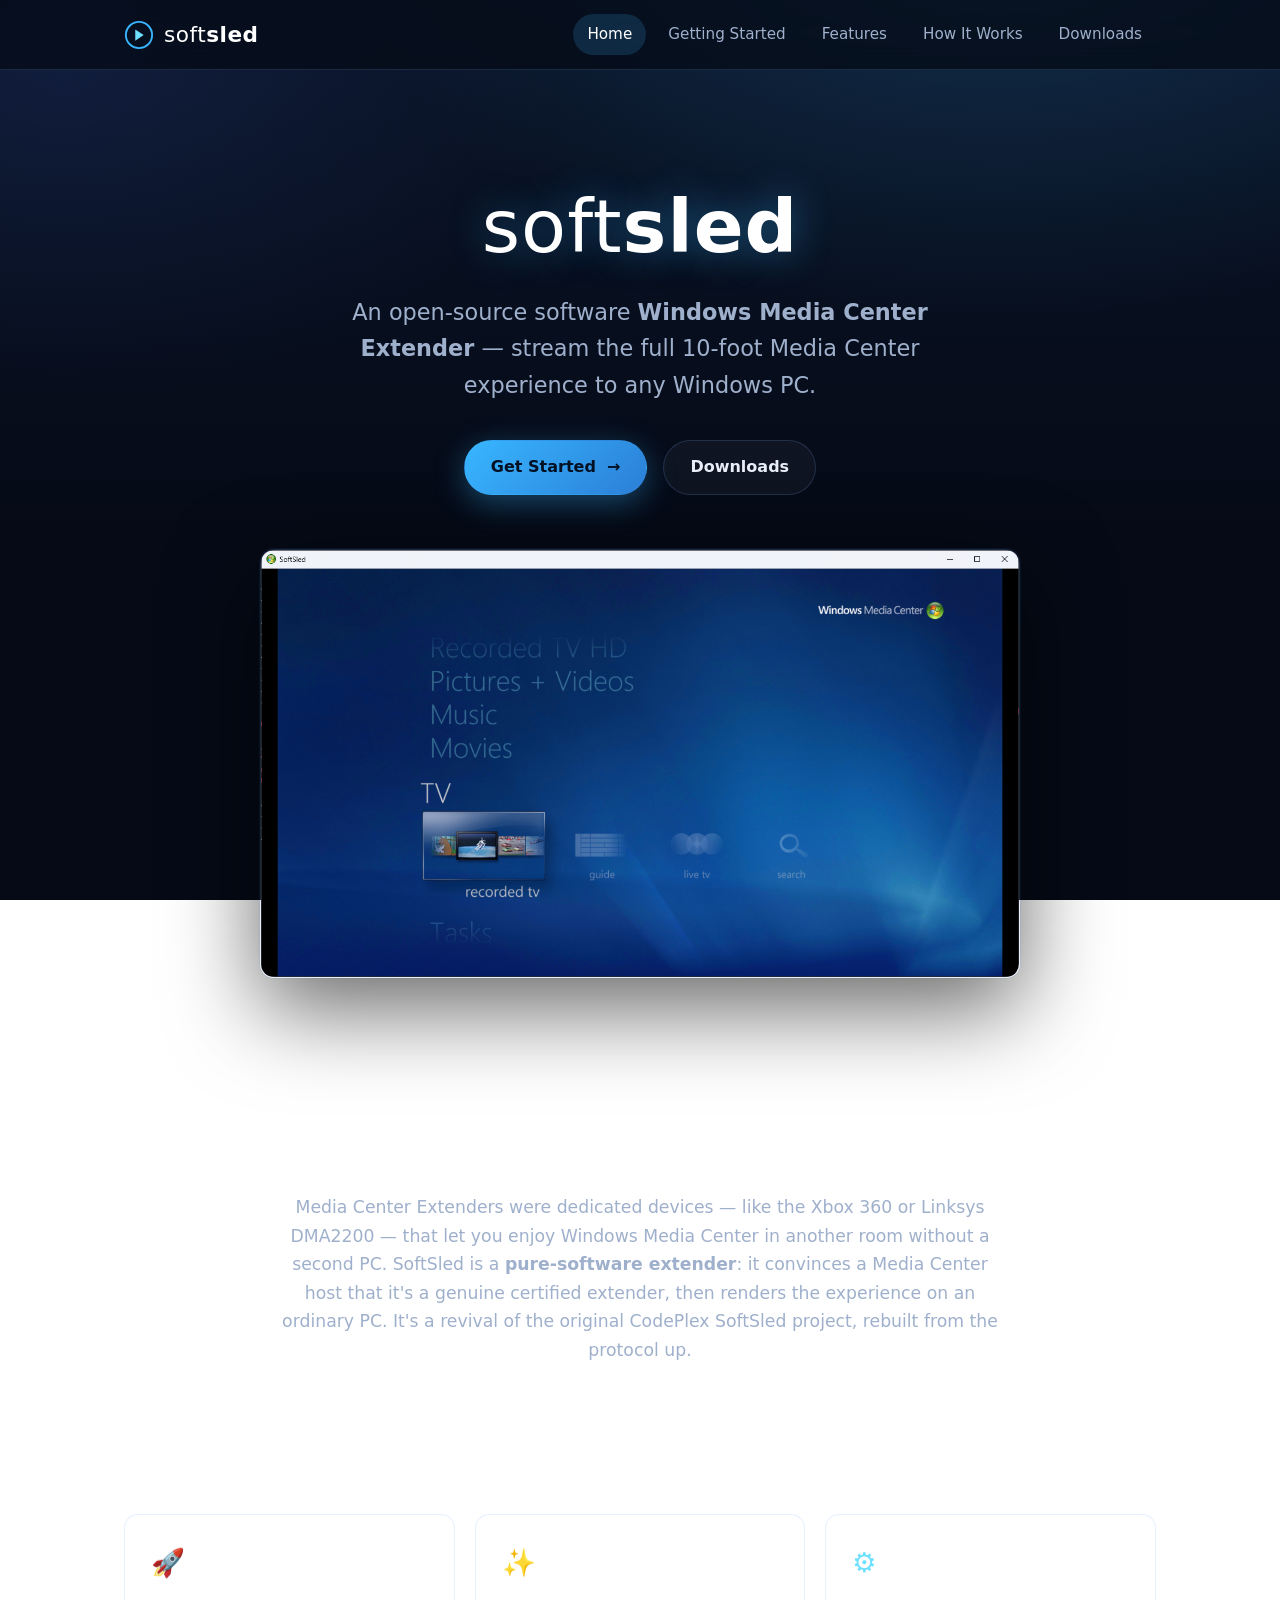
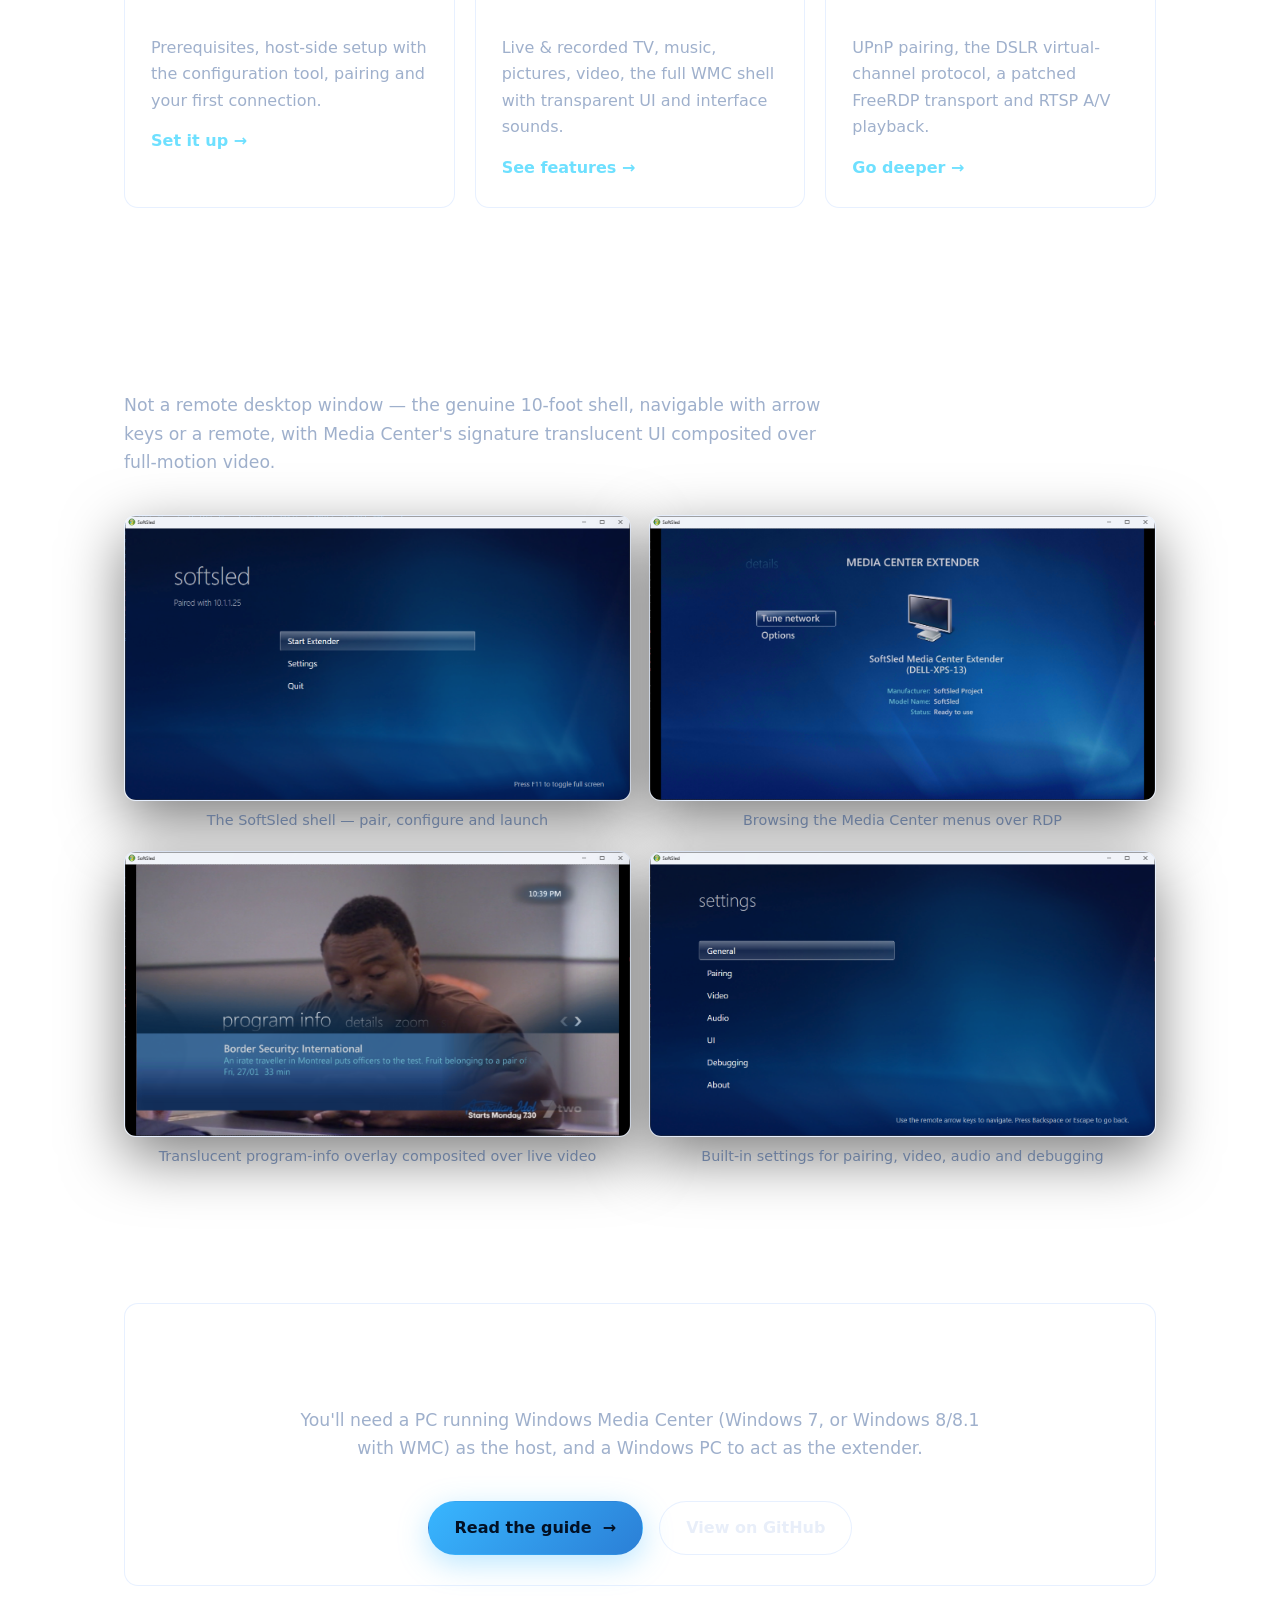
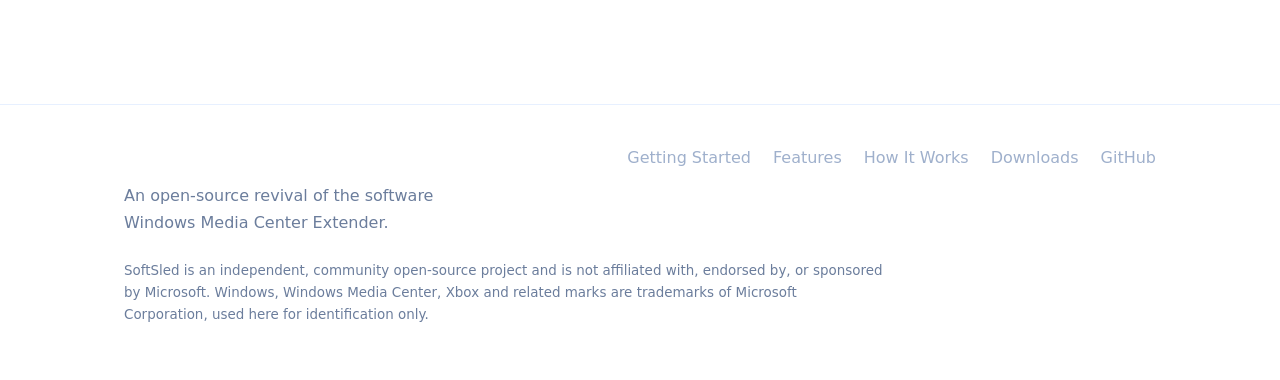
==== index.html @ afdf9ad6 "Initial Website Build" ====
<!DOCTYPE html>
<html lang="en">
<head>
<meta charset="UTF-8">
<meta name="viewport" content="width=device-width, initial-scale=1.0">
<title>SoftSled — Open-source Windows Media Center Extender</title>
<meta name="description" content="SoftSled is an open-source software Windows Media Center Extender. Stream the full Media Center 10-foot experience — live & recorded TV, music, pictures and video — to any Windows PC.">
<link rel="preconnect" href="https://github.com">
<link rel="stylesheet" href="assets/css/style.css">
<link rel="icon" href="data:image/svg+xml,%3Csvg xmlns='http://www.w3.org/2000/svg' viewBox='0 0 32 32'%3E%3Ccircle cx='16' cy='16' r='15' fill='%23050a16' stroke='%2338b6ff' stroke-width='2'/%3E%3Cpath d='M11 10v12l10-6z' fill='%2338b6ff'/%3E%3C/svg%3E">
</head>
<body>

<header class="site">
  <nav class="nav" id="nav">
    <a href="index.html" class="brand">
      <span class="logo">
        <svg width="30" height="30" viewBox="0 0 32 32"><circle cx="16" cy="16" r="14" fill="none" stroke="#38b6ff" stroke-width="2"/><path d="M12 10v12l9-6z" fill="#6ee0ff"/></svg>
      </span>
      <span>soft<b>sled</b></span>
    </a>
    <a class="navlink active" href="index.html">Home</a>
    <a class="navlink" href="getting-started.html">Getting Started</a>
    <a class="navlink" href="features.html">Features</a>
    <a class="navlink" href="how-it-works.html">How It Works</a>
    <a class="navlink" href="downloads.html">Downloads</a>
    <button class="nav-toggle" aria-label="Menu" onclick="document.getElementById('nav').classList.toggle('open')">☰</button>
  </nav>
</header>

<section class="hero">
  <div class="container">
    <h1 class="glow">soft<b>sled</b></h1>
    <p class="tagline">An open-source software <strong>Windows Media Center Extender</strong> — stream the full 10-foot Media Center experience to any Windows PC.</p>
    <div class="btn-row">
      <a class="btn btn-primary" href="getting-started.html">Get Started &nbsp;→</a>
      <a class="btn btn-ghost" href="downloads.html">Downloads</a>
    </div>
    <p style="margin-top:54px"><img class="shot-hero" src="assets/img/wmc-home.png" alt="Windows Media Center home screen running through SoftSled"></p>
  </div>
</section>

<section>
  <div class="container center">
    <h2 class="section-title">What is <b>SoftSled</b>?</h2>
    <p class="section-lede">Media Center Extenders were dedicated devices — like the Xbox 360 or Linksys DMA2200 — that let you enjoy Windows Media Center in another room without a second PC. SoftSled is a <strong>pure-software extender</strong>: it convinces a Media Center host that it's a genuine certified extender, then renders the experience on an ordinary PC. It's a revival of the original CodePlex SoftSled project, rebuilt from the protocol up.</p>
  </div>
</section>

<section>
  <div class="container">
    <div class="grid grid-3">
      <a class="card link-card" href="getting-started.html">
        <span class="ico">🚀</span>
        <h3>Getting Started</h3>
        <p>Prerequisites, host-side setup with the configuration tool, pairing and your first connection.</p>
        <span class="more">Set it up →</span>
      </a>
      <a class="card link-card" href="features.html">
        <span class="ico">✨</span>
        <h3>Features</h3>
        <p>Live & recorded TV, music, pictures, video, the full WMC shell with transparent UI and interface sounds.</p>
        <span class="more">See features →</span>
      </a>
      <a class="card link-card" href="how-it-works.html">
        <span class="ico">⚙️</span>
        <h3>How It Works</h3>
        <p>UPnP pairing, the DSLR virtual-channel protocol, a patched FreeRDP transport and RTSP A/V playback.</p>
        <span class="more">Go deeper →</span>
      </a>
    </div>
  </div>
</section>

<section>
  <div class="container">
    <h2 class="section-title">The real Media Center experience</h2>
    <p class="section-lede">Not a remote desktop window — the genuine 10-foot shell, navigable with arrow keys or a remote, with Media Center's signature translucent UI composited over full-motion video.</p>
    <div class="gallery">
      <figure>
        <img class="shot" src="assets/img/shell-landing.png" alt="SoftSled landing screen showing pairing status and Start Extender button">
        <figcaption>The SoftSled shell — pair, configure and launch</figcaption>
      </figure>
      <figure>
        <img class="shot" src="assets/img/wmc-tv.png" alt="Media Center TV menu strip">
        <figcaption>Browsing the Media Center menus over RDP</figcaption>
      </figure>
      <figure>
        <img class="shot" src="assets/img/wmc-playback.png" alt="Live TV playback with translucent program-info overlay">
        <figcaption>Translucent program-info overlay composited over live video</figcaption>
      </figure>
      <figure>
        <img class="shot" src="assets/img/settings.png" alt="SoftSled settings screen">
        <figcaption>Built-in settings for pairing, video, audio and debugging</figcaption>
      </figure>
    </div>
  </div>
</section>

<section>
  <div class="container center">
    <div class="panel">
      <h2 class="section-title">Ready to try it?</h2>
      <p class="section-lede center">You'll need a PC running Windows Media Center (Windows 7, or Windows 8/8.1 with WMC) as the host, and a Windows PC to act as the extender.</p>
      <div class="btn-row">
        <a class="btn btn-primary" href="getting-started.html">Read the guide &nbsp;→</a>
        <a class="btn btn-ghost" href="https://github.com/L2N6H5B3/SoftSled2">View on GitHub</a>
      </div>
    </div>
  </div>
</section>

<footer class="site">
  <div class="container">
    <div class="foot-grid">
      <div>
        <div class="brand" style="font-size:1.15rem">soft<b>sled</b></div>
        <p style="margin:8px 0 0;max-width:340px">An open-source revival of the software Windows Media Center Extender.</p>
      </div>
      <div class="foot-links">
        <a href="getting-started.html">Getting Started</a>
        <a href="features.html">Features</a>
        <a href="how-it-works.html">How It Works</a>
        <a href="downloads.html">Downloads</a>
        <a href="https://github.com/L2N6H5B3/SoftSled2">GitHub</a>
      </div>
    </div>
    <p class="disclaimer">SoftSled is an independent, community open-source project and is not affiliated with, endorsed by, or sponsored by Microsoft. Windows, Windows Media Center, Xbox and related marks are trademarks of Microsoft Corporation, used here for identification only.</p>
  </div>
</footer>

</body>
</html>
---- assets/css/style.css ----
/* SoftSled site — Windows Media Center inspired theme */

:root {
  --bg: #050a16;
  --bg-2: #0a1428;
  --panel: rgba(255, 255, 255, 0.04);
  --panel-border: rgba(120, 170, 255, 0.18);
  --panel-hover: rgba(120, 170, 255, 0.10);
  --text: #e8eef9;
  --text-dim: #9fb0cc;
  --text-faint: #6b7d9c;
  --accent: #38b6ff;
  --accent-2: #6ee0ff;
  --accent-glow: rgba(56, 182, 255, 0.45);
  --green: #46d27e;
  --amber: #ffcc66;
  --radius: 14px;
  --maxw: 1080px;
  --font: "Segoe UI", system-ui, -apple-system, "Helvetica Neue", Arial, sans-serif;
}

* { box-sizing: border-box; }

html { scroll-behavior: smooth; }

body {
  margin: 0;
  font-family: var(--font);
  color: var(--text);
  background:
    radial-gradient(1100px 700px at 78% -10%, rgba(56, 182, 255, 0.18), transparent 60%),
    radial-gradient(900px 600px at 5% 8%, rgba(80, 120, 255, 0.10), transparent 55%),
    linear-gradient(180deg, var(--bg-2) 0%, var(--bg) 60%);
  background-attachment: fixed;
  line-height: 1.65;
  -webkit-font-smoothing: antialiased;
}

a { color: var(--accent-2); text-decoration: none; }
a:hover { color: #fff; }

.container { max-width: var(--maxw); margin: 0 auto; padding: 0 24px; }

/* ---------- Top navigation ---------- */
header.site {
  position: sticky;
  top: 0;
  z-index: 50;
  backdrop-filter: blur(14px);
  background: rgba(5, 10, 22, 0.72);
  border-bottom: 1px solid var(--panel-border);
}
.nav {
  display: flex;
  align-items: center;
  gap: 8px;
  max-width: var(--maxw);
  margin: 0 auto;
  padding: 14px 24px;
}
.brand {
  display: flex;
  align-items: center;
  gap: 10px;
  font-weight: 300;
  font-size: 1.35rem;
  letter-spacing: 0.5px;
  color: #fff;
  margin-right: auto;
}
.brand .logo {
  width: 30px; height: 30px;
  display: grid; place-items: center;
}
.brand b { font-weight: 600; }
.nav a.navlink {
  color: var(--text-dim);
  padding: 8px 14px;
  border-radius: 999px;
  font-size: 0.95rem;
  transition: background 0.15s, color 0.15s;
}
.nav a.navlink:hover { background: var(--panel-hover); color: #fff; }
.nav a.navlink.active { color: #fff; background: rgba(56, 182, 255, 0.16); }

.nav-toggle { display: none; }

/* ---------- Hero ---------- */
.hero {
  padding: 96px 0 72px;
  text-align: center;
  position: relative;
}
.hero h1 {
  font-size: clamp(2.6rem, 7vw, 4.6rem);
  font-weight: 200;
  letter-spacing: 1px;
  margin: 0 0 6px;
  color: #fff;
}
.hero h1 b { font-weight: 600; }
.hero .tagline {
  font-size: clamp(1.05rem, 2.4vw, 1.4rem);
  color: var(--text-dim);
  font-weight: 300;
  max-width: 680px;
  margin: 0 auto 36px;
}
.glow { text-shadow: 0 0 38px var(--accent-glow); }

/* ---------- Buttons ---------- */
.btn {
  display: inline-flex;
  align-items: center;
  gap: 9px;
  padding: 13px 26px;
  border-radius: 999px;
  font-weight: 600;
  font-size: 1rem;
  border: 1px solid transparent;
  cursor: pointer;
  transition: transform 0.12s, box-shadow 0.2s, background 0.2s;
}
.btn-primary {
  background: linear-gradient(135deg, var(--accent), #2b7fd6);
  color: #021024;
  box-shadow: 0 8px 30px rgba(56, 182, 255, 0.35);
}
.btn-primary:hover { color: #021024; transform: translateY(-2px); box-shadow: 0 12px 40px rgba(56, 182, 255, 0.5); }
.btn-ghost {
  background: var(--panel);
  border-color: var(--panel-border);
  color: var(--text);
}
.btn-ghost:hover { color: #fff; background: var(--panel-hover); transform: translateY(-2px); }
.btn-row { display: flex; gap: 16px; justify-content: center; flex-wrap: wrap; }

/* ---------- Sections ---------- */
section { padding: 56px 0; }
.section-title {
  font-size: clamp(1.7rem, 3.6vw, 2.4rem);
  font-weight: 300;
  color: #fff;
  margin: 0 0 8px;
}
.section-title b { font-weight: 600; }
.section-lede { color: var(--text-dim); max-width: 720px; margin: 0 0 38px; font-size: 1.08rem; }
.center { text-align: center; }
.center .section-lede { margin-left: auto; margin-right: auto; }

/* ---------- Cards ---------- */
.grid { display: grid; gap: 20px; }
.grid-2 { grid-template-columns: repeat(2, 1fr); }
.grid-3 { grid-template-columns: repeat(3, 1fr); }

.card {
  background: var(--panel);
  border: 1px solid var(--panel-border);
  border-radius: var(--radius);
  padding: 26px;
  transition: transform 0.15s, border-color 0.15s, background 0.15s;
}
.card:hover { transform: translateY(-4px); border-color: rgba(110, 224, 255, 0.4); background: var(--panel-hover); }
.card h3 { margin: 0 0 8px; color: #fff; font-weight: 600; font-size: 1.18rem; }
.card p { margin: 0; color: var(--text-dim); }
.card .ico { font-size: 1.7rem; margin-bottom: 10px; display: block; }
.card.link-card { display: block; }
.card.link-card .more { color: var(--accent-2); font-weight: 600; margin-top: 14px; display: inline-block; }

/* ---------- Panels / prose ---------- */
.panel {
  background: var(--panel);
  border: 1px solid var(--panel-border);
  border-radius: var(--radius);
  padding: 30px 34px;
  margin: 22px 0;
}
.prose h2 { font-weight: 400; color: #fff; margin-top: 44px; font-size: 1.7rem; }
.prose h2:first-child { margin-top: 0; }
.prose h3 { font-weight: 600; color: #eaf2ff; font-size: 1.25rem; margin-top: 30px; }
.prose p, .prose li { color: var(--text-dim); }
.prose strong { color: var(--text); }
.prose code {
  background: rgba(120, 170, 255, 0.12);
  border: 1px solid var(--panel-border);
  border-radius: 6px;
  padding: 1px 6px;
  font-family: "Cascadia Code", "Consolas", monospace;
  font-size: 0.88em;
  color: #cfe6ff;
}
.prose pre {
  background: #060d1d;
  border: 1px solid var(--panel-border);
  border-radius: 10px;
  padding: 18px 20px;
  overflow-x: auto;
}
.prose pre code { background: none; border: none; padding: 0; color: #cfe6ff; }

/* ---------- Steps ---------- */
.steps { list-style: none; counter-reset: step; padding: 0; margin: 0; }
.steps > li {
  position: relative;
  padding: 4px 0 24px 64px;
  border-left: 2px solid var(--panel-border);
  margin-left: 22px;
}
.steps > li:last-child { border-left-color: transparent; padding-bottom: 0; }
.steps > li::before {
  counter-increment: step;
  content: counter(step);
  position: absolute;
  left: -22px;
  top: -2px;
  width: 44px; height: 44px;
  border-radius: 50%;
  background: linear-gradient(135deg, var(--accent), #2b7fd6);
  color: #021024;
  font-weight: 700;
  display: grid; place-items: center;
  box-shadow: 0 4px 18px rgba(56, 182, 255, 0.4);
}
.steps h4 { margin: 0 0 4px; color: #fff; font-size: 1.12rem; }
.steps p { margin: 0; color: var(--text-dim); }

/* ---------- Tables ---------- */
table.tbl { width: 100%; border-collapse: collapse; margin: 18px 0; }
table.tbl th, table.tbl td {
  text-align: left;
  padding: 11px 14px;
  border-bottom: 1px solid var(--panel-border);
  vertical-align: top;
}
table.tbl th { color: #fff; font-weight: 600; background: rgba(120, 170, 255, 0.06); }
table.tbl td { color: var(--text-dim); }
table.tbl tr:hover td { background: rgba(120, 170, 255, 0.04); }
table.tbl code { font-size: 0.85em; }

/* ---------- Screenshots ---------- */
.shot {
  border-radius: 12px;
  border: 1px solid var(--panel-border);
  box-shadow: 0 20px 60px rgba(0, 0, 0, 0.5);
  width: 100%;
  display: block;
}
.shot-hero {
  max-width: 760px;
  margin: 0 auto;
  border-radius: 14px;
  border: 1px solid var(--panel-border);
  box-shadow: 0 30px 90px rgba(0, 0, 0, 0.6), 0 0 0 1px rgba(56,182,255,0.08);
  width: 100%;
  display: block;
}
.gallery { display: grid; grid-template-columns: repeat(2, 1fr); gap: 18px; }
.gallery figure { margin: 0; }
.gallery figcaption { color: var(--text-faint); font-size: 0.9rem; margin-top: 8px; text-align: center; }

/* ---------- Callouts ---------- */
.callout {
  border-left: 3px solid var(--accent);
  background: rgba(56, 182, 255, 0.07);
  border-radius: 0 10px 10px 0;
  padding: 16px 20px;
  margin: 22px 0;
  color: var(--text-dim);
}
.callout.warn { border-left-color: var(--amber); background: rgba(255, 204, 102, 0.08); }
.callout strong { color: #fff; }

.tag {
  display: inline-block;
  font-size: 0.74rem;
  font-weight: 600;
  letter-spacing: 0.6px;
  text-transform: uppercase;
  padding: 3px 10px;
  border-radius: 999px;
  background: rgba(70, 210, 126, 0.16);
  color: var(--green);
  border: 1px solid rgba(70, 210, 126, 0.3);
}
.tag.wip { background: rgba(255, 204, 102, 0.14); color: var(--amber); border-color: rgba(255, 204, 102, 0.3); }
.tag.dim { background: rgba(120,170,255,0.1); color: var(--text-dim); border-color: var(--panel-border); }

/* ---------- Download cards ---------- */
.dl-grid { display: grid; grid-template-columns: repeat(2, 1fr); gap: 24px; margin: 8px 0 10px; }
.dl-card {
  background: var(--panel);
  border: 1px solid var(--panel-border);
  border-radius: var(--radius);
  padding: 30px;
  display: flex;
  flex-direction: column;
}
.dl-card .ico { font-size: 2.4rem; }
.dl-card h3 { margin: 12px 0 6px; color: #fff; font-size: 1.4rem; }
.dl-card p { color: var(--text-dim); flex-grow: 1; }
.dl-card .meta { color: var(--text-faint); font-size: 0.88rem; margin: 10px 0 18px; }

/* ---------- Footer ---------- */
footer.site {
  border-top: 1px solid var(--panel-border);
  margin-top: 40px;
  padding: 40px 0;
  color: var(--text-faint);
}
.foot-grid { display: flex; justify-content: space-between; gap: 30px; flex-wrap: wrap; }
footer.site a { color: var(--text-dim); }
footer.site a:hover { color: #fff; }
.foot-links { display: flex; gap: 22px; flex-wrap: wrap; }
.disclaimer { font-size: 0.84rem; margin-top: 24px; max-width: 760px; color: var(--text-faint); }

/* ---------- Responsive ---------- */
@media (max-width: 820px) {
  .grid-2, .grid-3, .gallery, .dl-grid { grid-template-columns: 1fr; }
  .nav a.navlink { display: none; }
  .nav.open a.navlink { display: block; }
  .nav.open { flex-wrap: wrap; }
  .nav.open a.navlink { width: 100%; }
  .nav-toggle {
    display: inline-grid; place-items: center;
    background: var(--panel); border: 1px solid var(--panel-border);
    color: #fff; border-radius: 8px; width: 40px; height: 38px; cursor: pointer; font-size: 1.2rem;
  }
  .hero { padding: 64px 0 48px; }
  section { padding: 40px 0; }
}
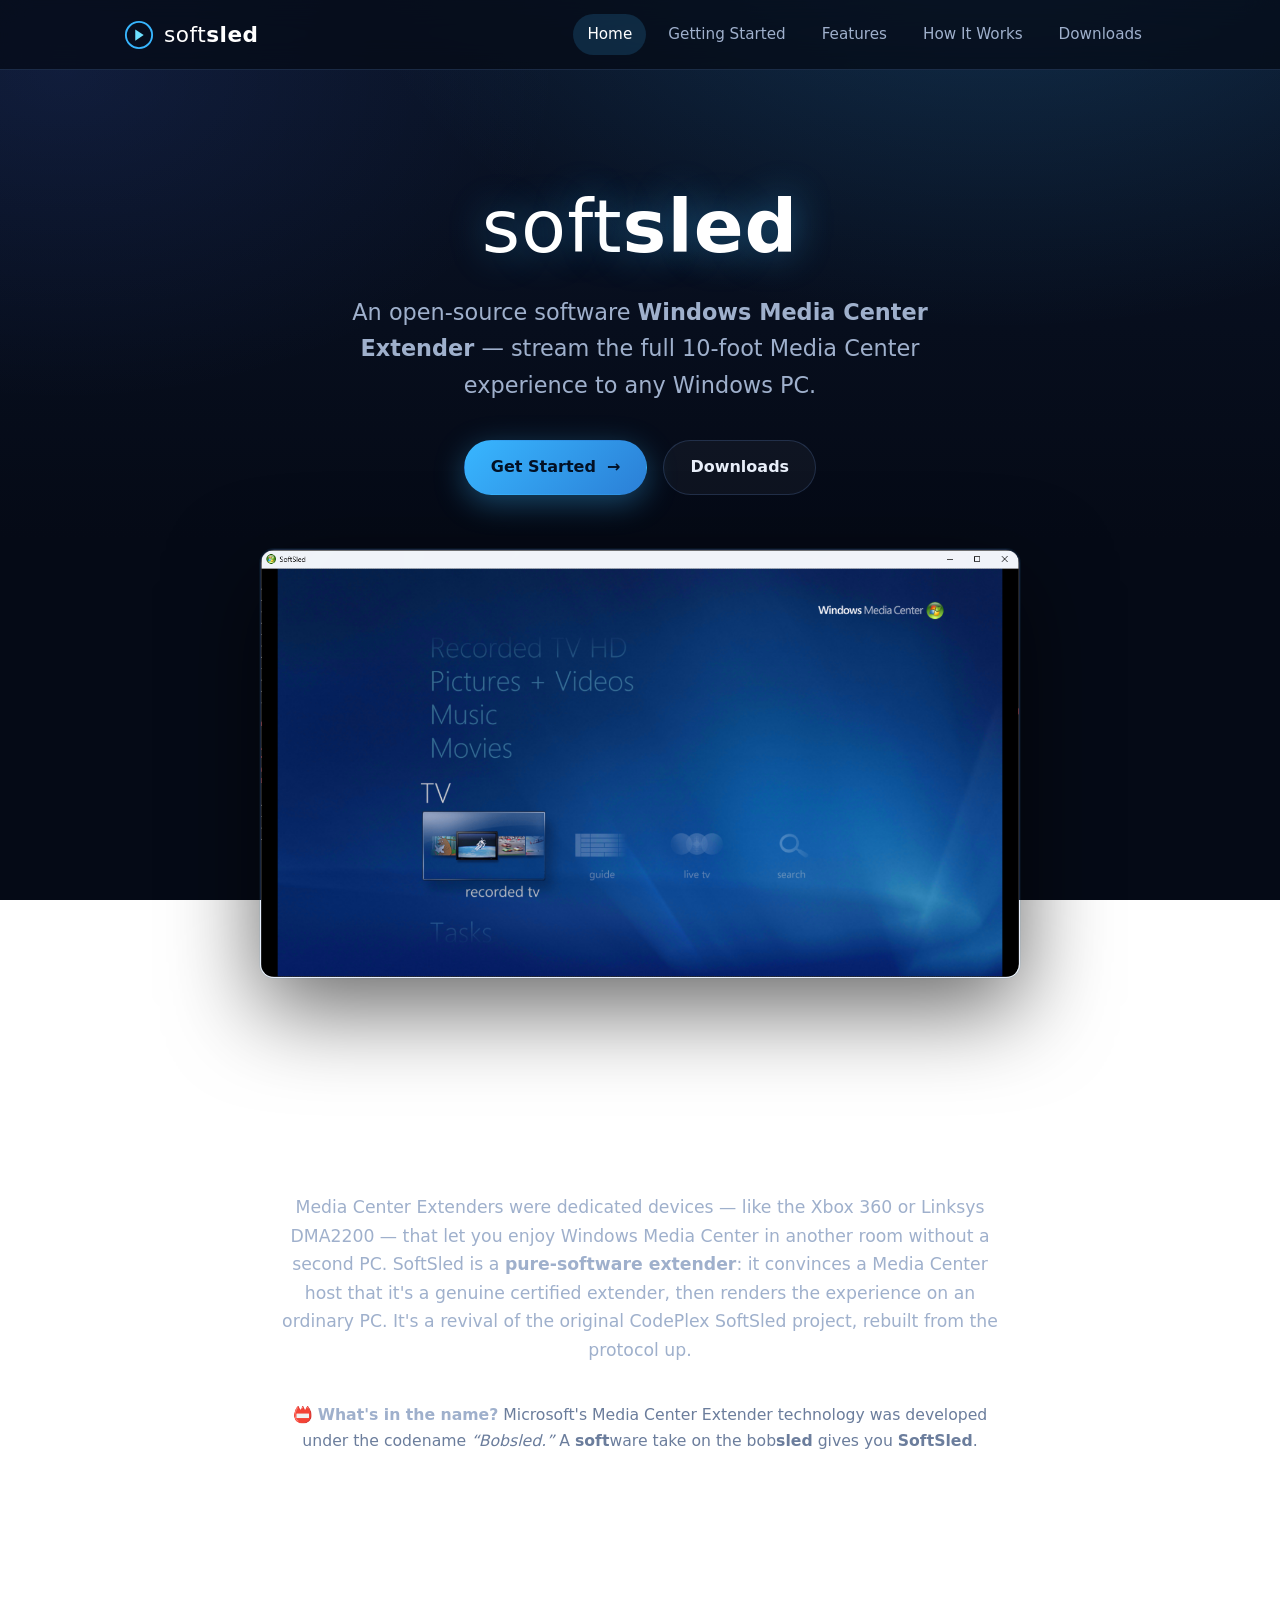
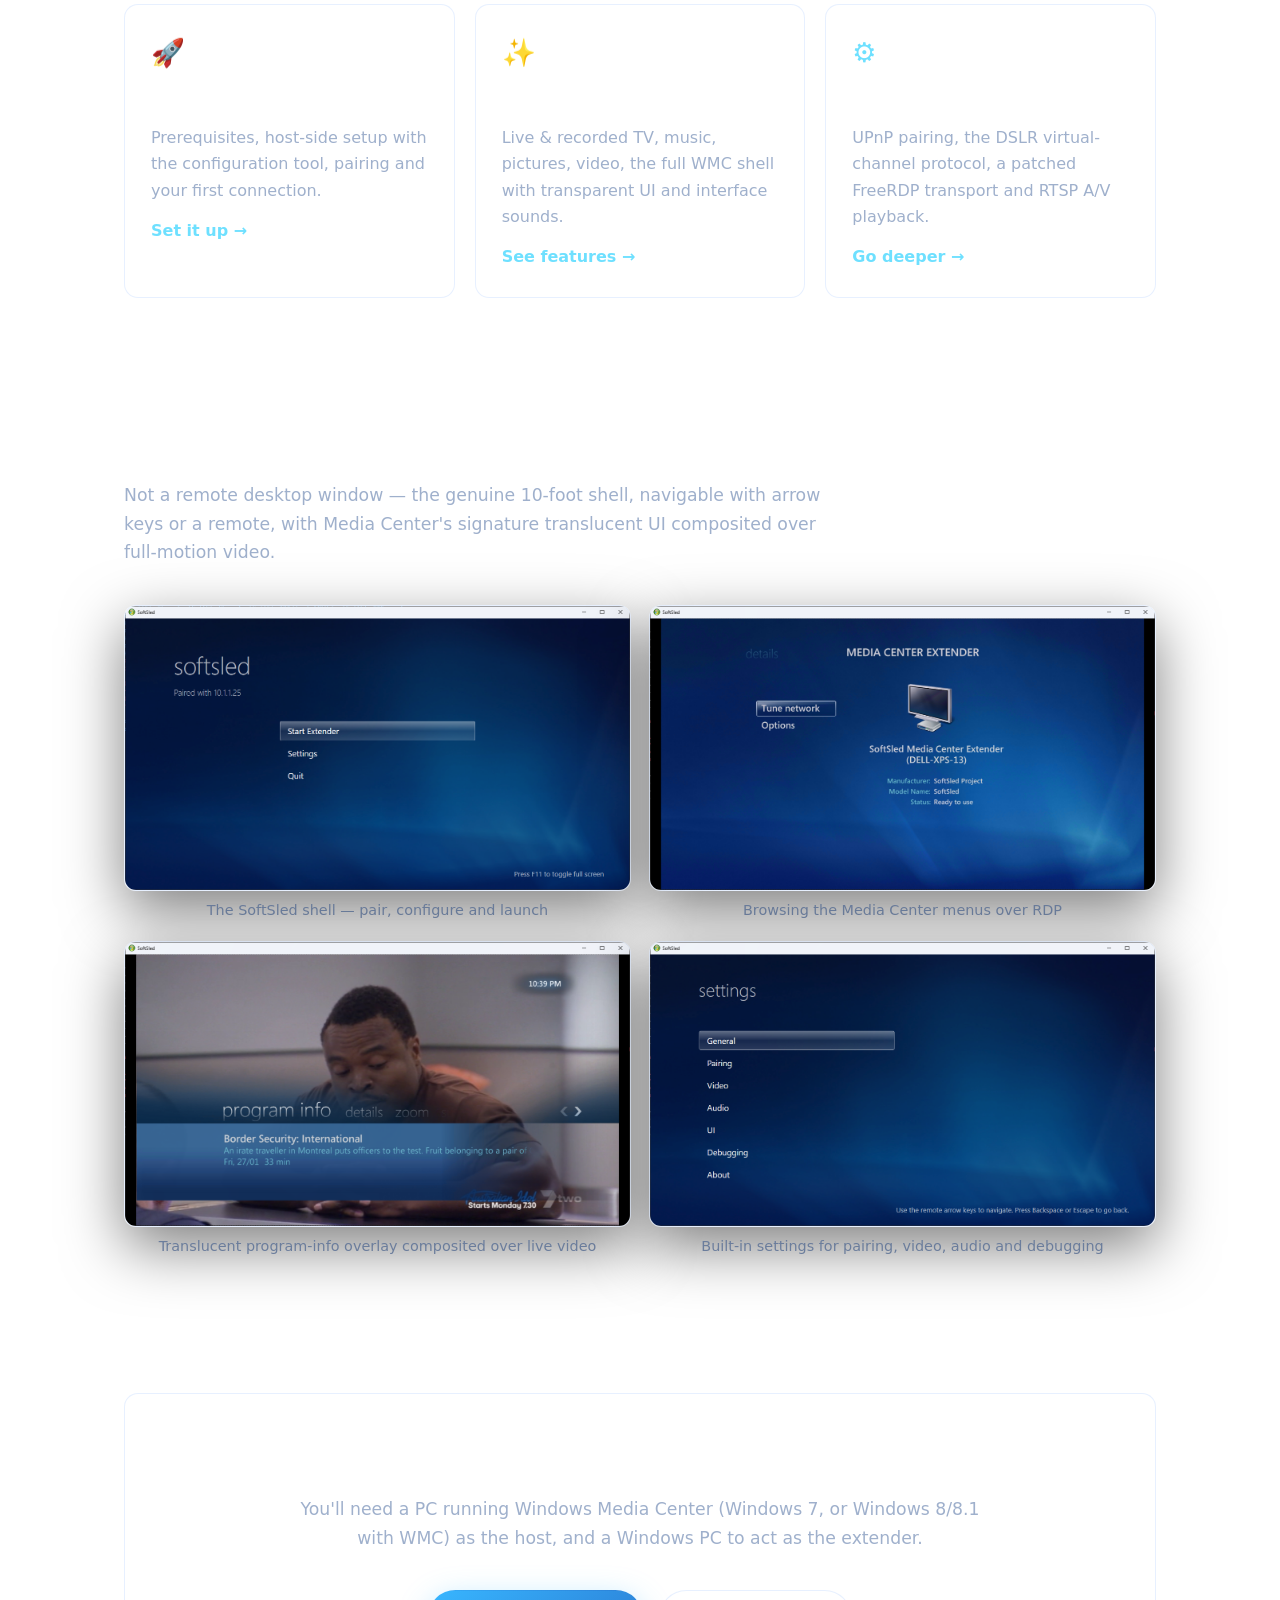
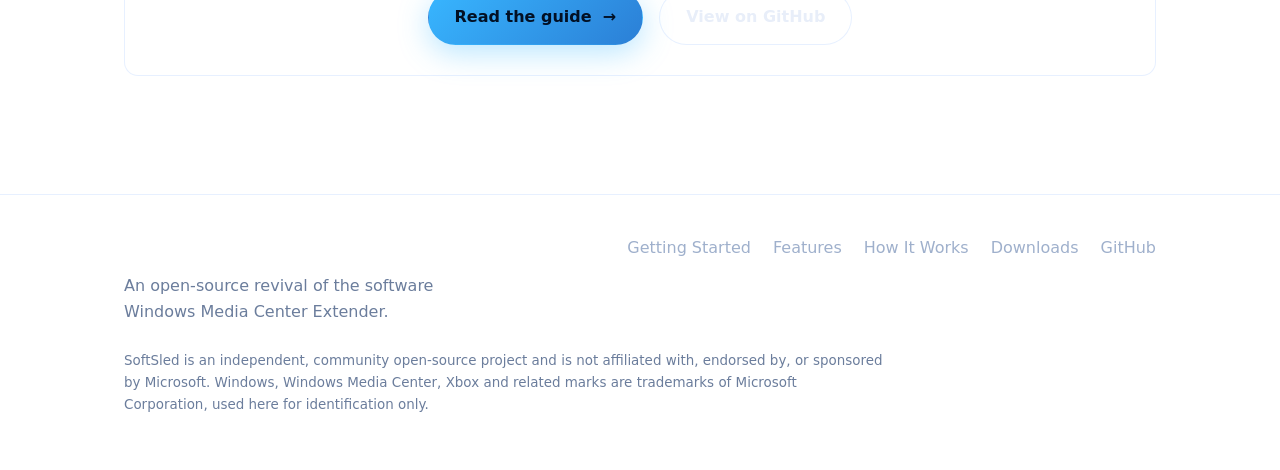
==== commit 8f6c73a4: "Update index.html" ====
--- a/index.html
+++ b/index.html
@@ -44,6 +44,7 @@
   <div class="container center">
     <h2 class="section-title">What is <b>SoftSled</b>?</h2>
     <p class="section-lede">Media Center Extenders were dedicated devices — like the Xbox 360 or Linksys DMA2200 — that let you enjoy Windows Media Center in another room without a second PC. SoftSled is a <strong>pure-software extender</strong>: it convinces a Media Center host that it's a genuine certified extender, then renders the experience on an ordinary PC. It's a revival of the original CodePlex SoftSled project, rebuilt from the protocol up.</p>
+    <p class="section-lede" style="font-size:0.98rem;color:var(--text-faint)">📛 <strong style="color:var(--text-dim)">What's in the name?</strong> Microsoft's Media Center Extender technology was developed under the codename <em>“Bobsled.”</em> A <strong>soft</strong>ware take on the bob<strong>sled</strong> gives you <strong>SoftSled</strong>.</p>
   </div>
 </section>
 
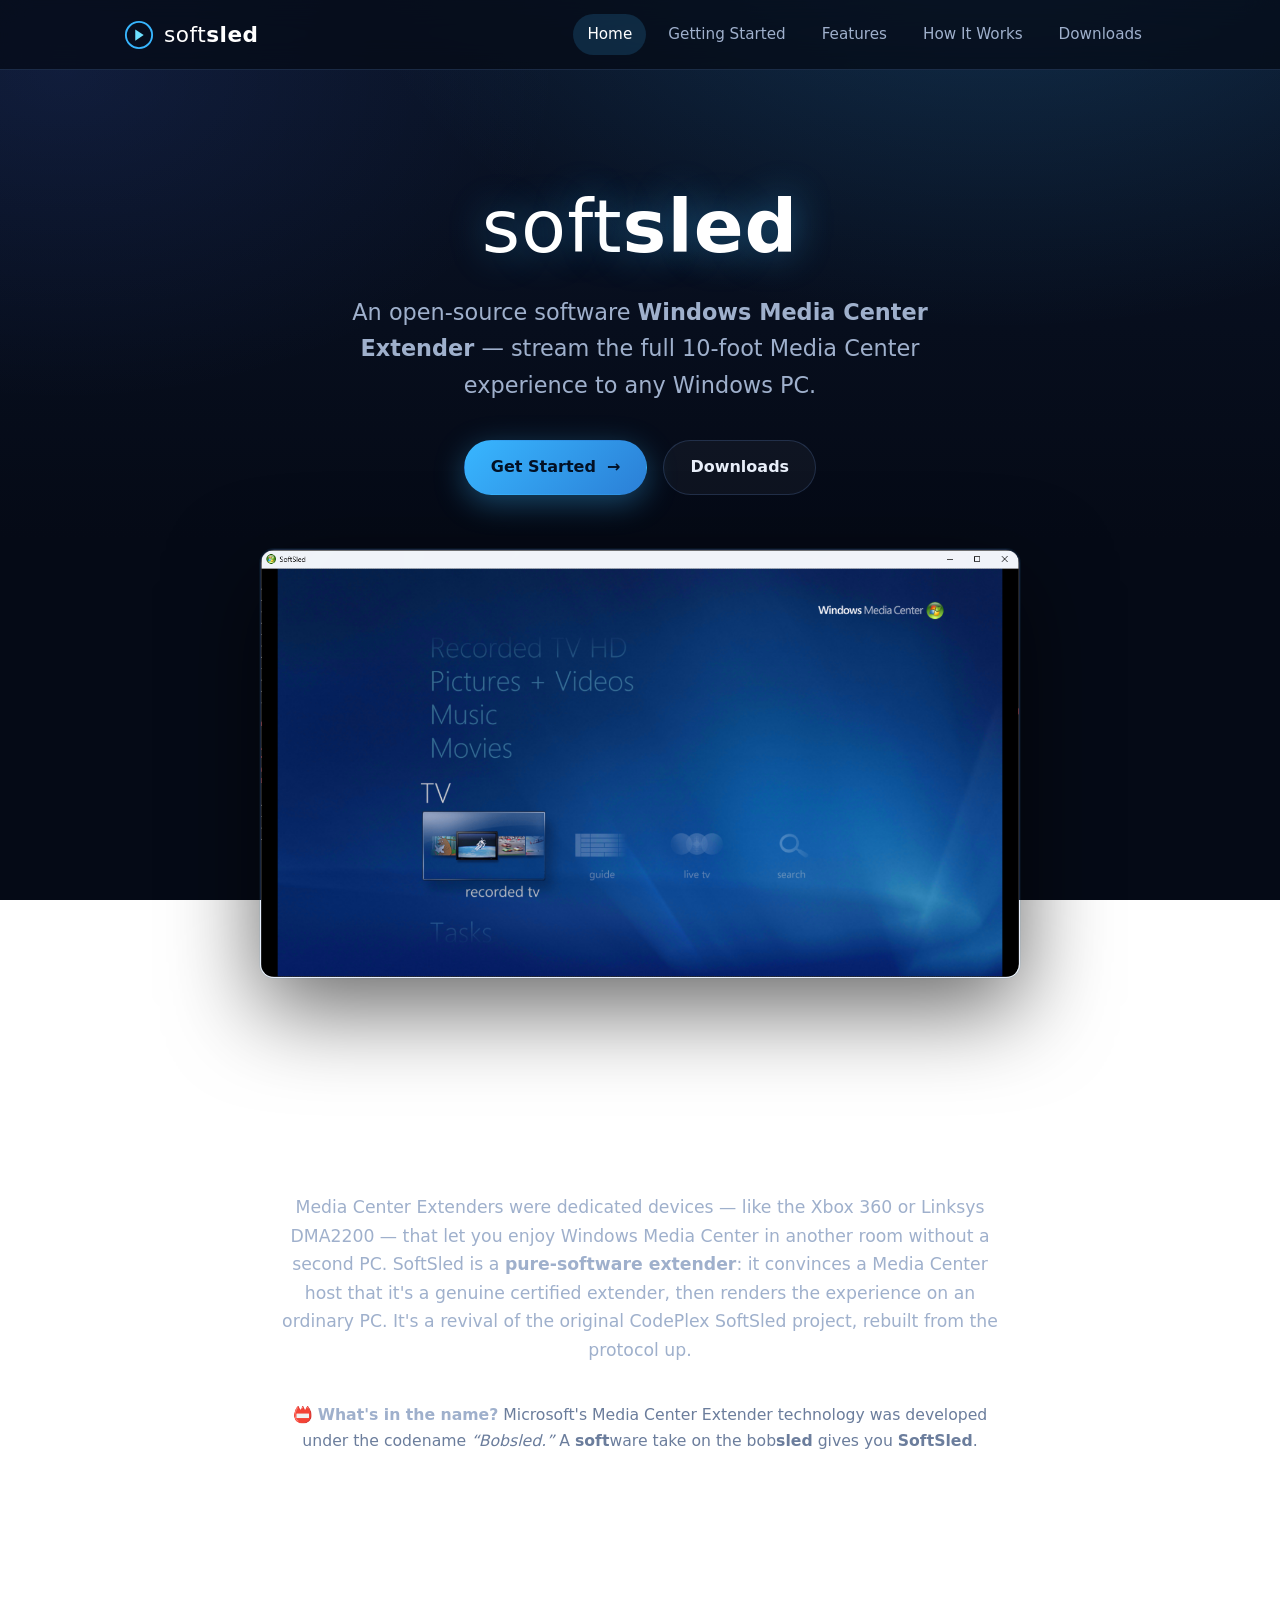
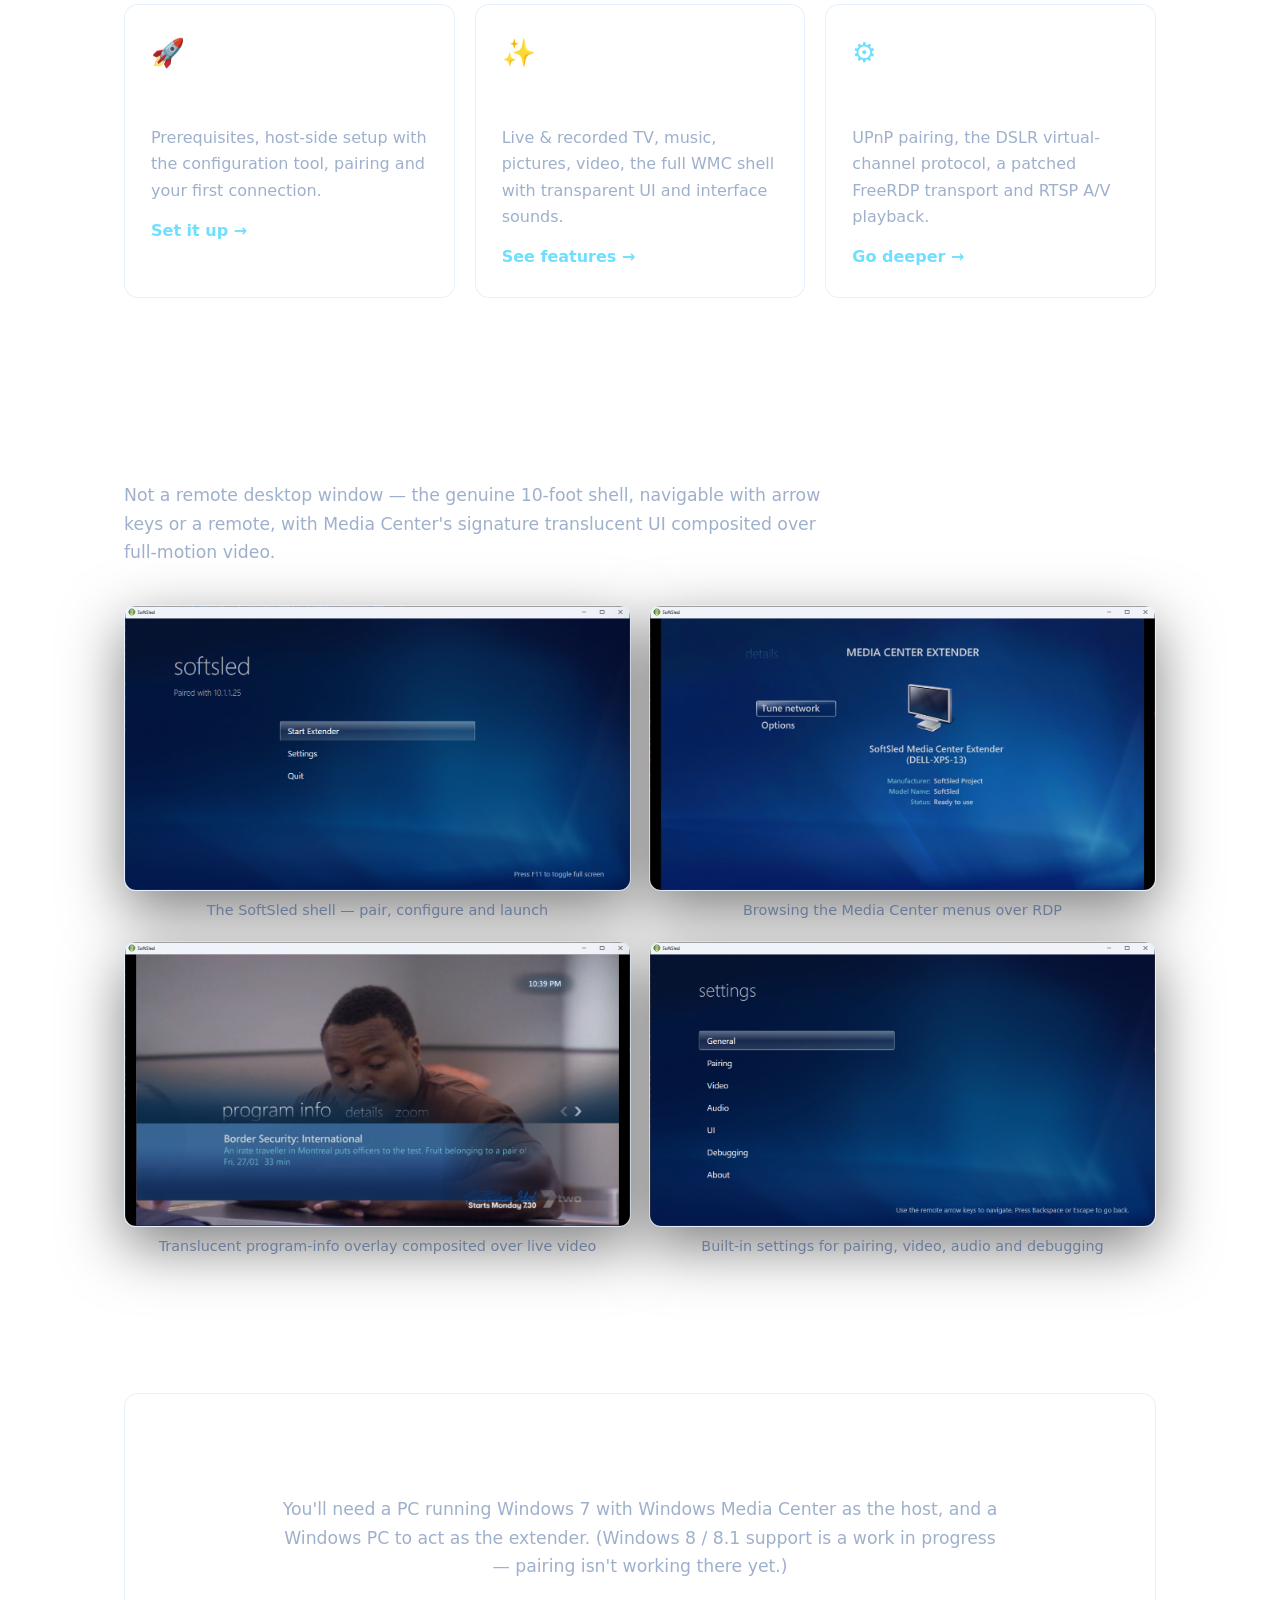
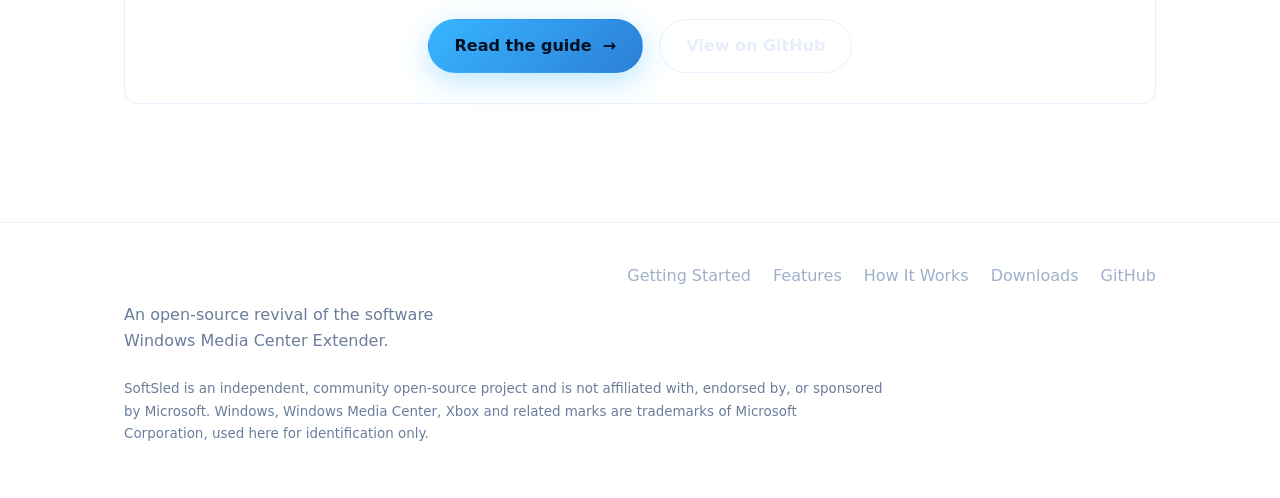
==== commit 91b49eb6: "Updates for 8.1 Pairing and Mcx2Prov patching vs replacement" ====
--- a/index.html
+++ b/index.html
@@ -102,7 +102,7 @@
   <div class="container center">
     <div class="panel">
       <h2 class="section-title">Ready to try it?</h2>
-      <p class="section-lede center">You'll need a PC running Windows Media Center (Windows 7, or Windows 8/8.1 with WMC) as the host, and a Windows PC to act as the extender.</p>
+      <p class="section-lede center">You'll need a PC running Windows&nbsp;7 with Windows Media Center as the host, and a Windows PC to act as the extender. (Windows&nbsp;8&nbsp;/&nbsp;8.1 support is a work in progress — pairing isn't working there yet.)</p>
       <div class="btn-row">
         <a class="btn btn-primary" href="getting-started.html">Read the guide &nbsp;→</a>
         <a class="btn btn-ghost" href="https://github.com/L2N6H5B3/SoftSled2">View on GitHub</a>
